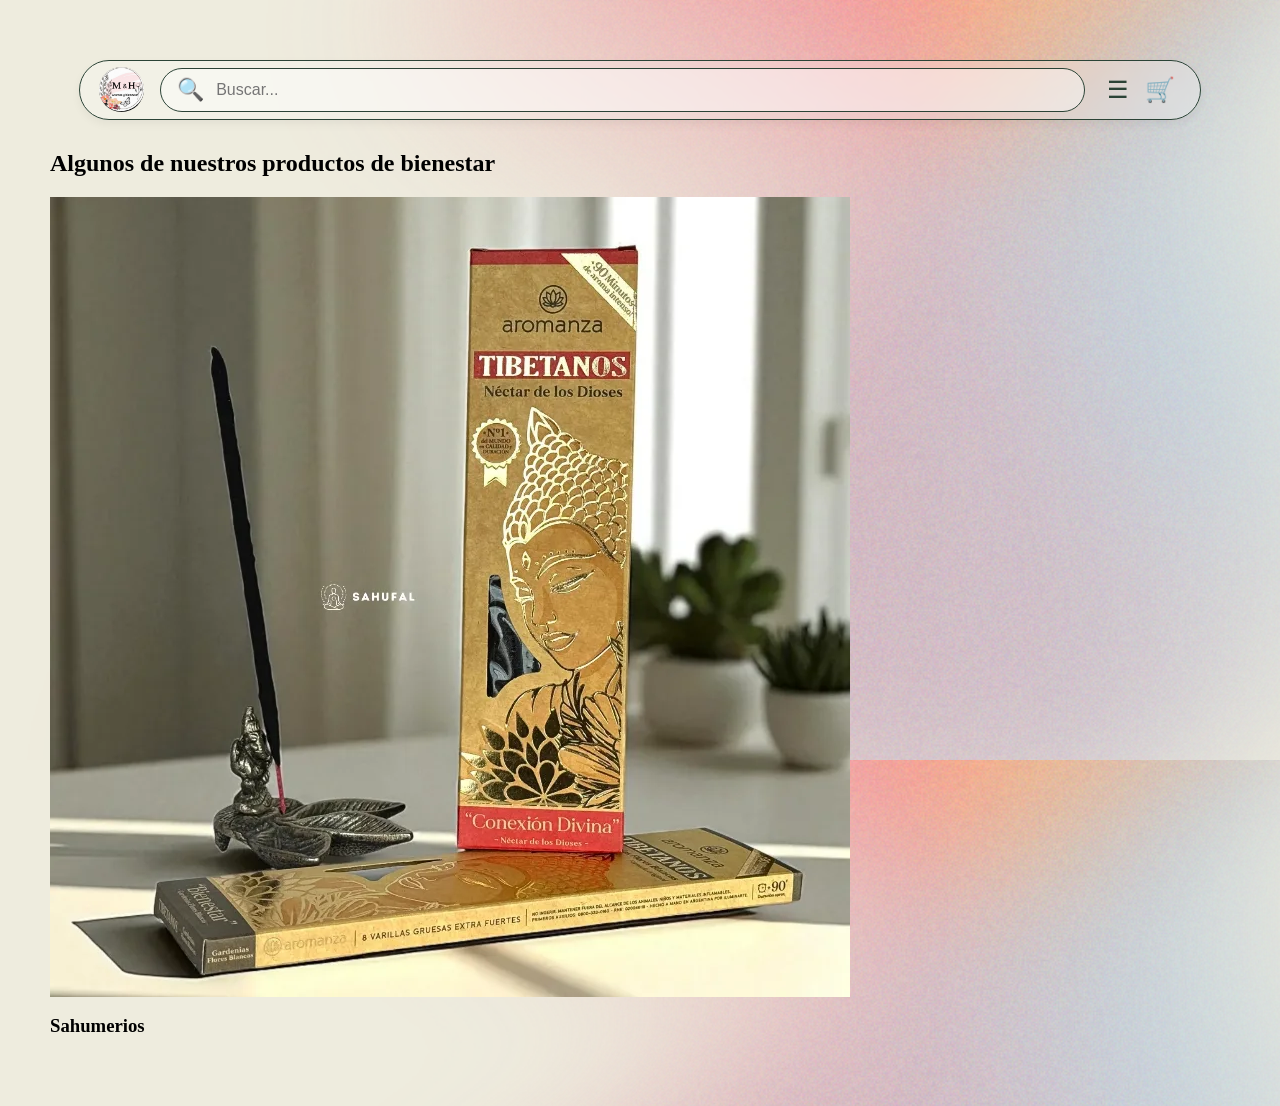
==== inicio.html @ cf646b52 "Agregando productos" ====
<html lang="es">
<head>
  <meta charset="UTF-8">
  <meta name="viewport" content="width=device-width, initial-scale=1.0"/>
  <title>MYH-Aromas y Bienestar</title>                                                                                                                                                                                                                                                                                                                                                                                                                                                                                                                                                                                                                                                                                                                                                                                                                                                                                                                                                                                                                                                                                                                                                                                                                                                                                                                                                                                                                                                                                                                                                                                                                                                                                                                                                                                                                                                                                                                                                                                                                                                                                                                                                                                                                                                                                                                                                                                                                                                                                                                                                                                                                                                                                                                                                                                                                                                                                                                                                                                                                                                                                                                                                                                                                                                                                                                                                                                                                                                                                                                                                                                                                                                                                                                                                                                                                                                                                                                                                                                                                                                                                                                                                                                                                                                                                                                                                                                                                                                                                                                                                                                                                                                                                                                                                                                                                                                                                                                                                                                                                                                                                                                                                                                                                                                                                                                                                                                                                                                                                                                                                                                                                                                                                                                                                                                                                                                                                                                                                                                                                                                                                                                                                                                                                                                                                                                                                                                                                                                                                                                                                                                                                                                                                                                                                                                                                                                                                                                                                                                                                                                                                                                                                                                                                                                                                                                                                                                                                                                                                                                                                                                                                                                                                                                                                                                                                                                                                                                                                                                                                                                                                                                                                                                                                                                                                                                                                                                                                                                                                                                                                                                                                                                                                                                                                                                                                                                                                                                                                                                                                                                                                                                                                                                                                                                                                                                                                                                                                                                                                                                                                                                                                                                                                                                                                                                                                                     
  <link rel="stylesheet" href="style1.css">
  <style>
  </style>
</head>
<body>
  <div class="card" style="background-image: url(imagenes/imagen.fondo.png);">
   <header class="site-header">
    <div class="container header-inner">
      <div class="logo">
          <img src="imagenes/logo.jpeg" alt="Logo M&H">
    </div>
    <div class="search-box">
          <span class="search-icon">🔍</span>
          <input type="text"  placeholder="Buscar...">
    </div>
    <div class="header-icons">
          <button class="btn-icon">☰</button>
          <button class="btn-icon">🛒</button>
  </div>
   </header>
    <main class="container">
      <h2 class="title">Algunos de nuestros productos de bienestar</h2>
      <div class="products-grid">
        <article class="product-card">
          <div class="image-container">
            <img src="imagenes/sahumerios.webp" alt="sahumerios">
          </div>
          <h3 class="product-title">Sahumerios</h3>
        </article>
      </div> 
      </main>
  </div>
</body>
---- style1.css ----
.card{
  width: 100vw;
  min-height: 100vh;
  box-sizing: border-box;
  margin: 0;
  padding: 50px;
}
body {
  margin: 0;
}
.site-header{
  position: relative;
  background: rgba(255, 255, 255, 0.25); /* Fondo semitransparente como la muestra */
  border: 1.5px solid #2b4336;
  border-radius: 999px;
  margin: 10px auto 30px auto;
  width: min(96%, 1120px);
  box-shadow: 0 4px 10px rgba(0, 0, 0, 0.05);
  backdrop-filter: blur(5px); 
   
}

.header-inner{
  display: flex;
  align-items: center;
  justify-content: space-between;
  gap: 1rem;
  padding: 0.4rem 1.2rem;
}

.btn-icon {
  background: none;
  border: none;
  font-size: 24px;
  cursor: pointer;
  color: #2b4336;
}
.logo img {
  width: 45px;
  height: 45px;
  border-radius: 50%;
  display: block;
}
.search-box {
  flex: 1;
  display: flex;
  align-items: center;
  gap: 10px;
  background: rgba(255,255,255, 0.4);
  border: 1.5px solid #2b4336;
  border-radius: 999px;
  padding: 8px 16px;
}
.search-box input {
  width: 100%;
  border: none;
  background: transparent;
  outline: none;
  font-size: 16px;
  color: #2b4336;
}
.search-icon{
  font-size: 22px;
  color: #2b4336;
}
.search-bar{
  flex: 1;
  display: flex;
  align-items: center;
  gap: 12px;
  background: rgba(255,255,255, 0.3);
  border: 2px solid #2b4336;
  border-radius: 999px;
  padding: 12px 24px;
}
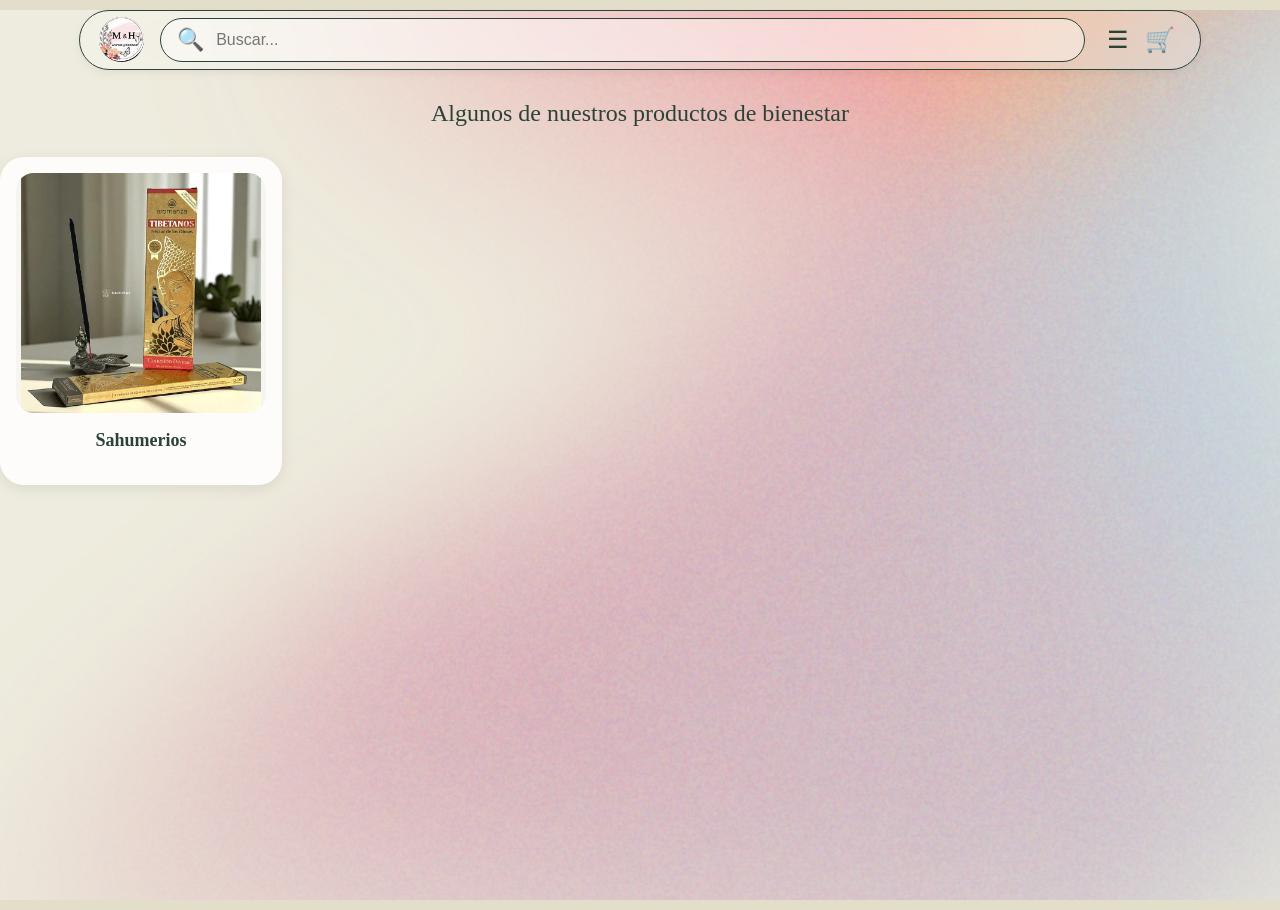
==== commit 915c8475: "Corrigiendo errores y agregando tarjeta de productos" ====
--- a/inicio.html
+++ b/inicio.html
@@ -8,7 +8,7 @@
   </style>
 </head>
 <body>
-  <div class="card" style="background-image: url(imagenes/imagen.fondo.png);">
+  <div class="page-container" style="background-image: url(imagenes/imagen.fondo.png);">
    <header class="site-header">
     <div class="container header-inner">
       <div class="logo">
--- a/style1.css
+++ b/style1.css
@@ -1,12 +1,17 @@
-.card{
-  width: 100vw;
+.page-container{
+  width: 100%;
   min-height: 100vh;
+  background-size: cover;
+  background-position: center;
+  background-repeat: no-repeat;
+  background-attachment: fixed;
   box-sizing: border-box;
-  margin: 0;
-  padding: 50px;
+  padding-bottom: 40px;
 }
 body {
   margin: 0;
+  padding: 0;
+  background-color: #e3dec9;
 }
 .site-header{
   position: relative;
@@ -72,4 +77,60 @@
   border: 2px solid #2b4336;
   border-radius: 999px;
   padding: 12px 24px;
+}
+.products-container{
+  display: flex;
+  justify-content: center;
+  align-items: stretch;
+  gap: 25px;
+  flex-wrap: wrap;
+  max-width: 1100px;
+  margin: 0 auto;
+  padding: 0 20px;
+}
+.product-card{
+  background:  rgba(255, 255, 255, 0.85);
+  border-radius: 24px;
+  padding: 16px;
+  display: flex;
+  flex-direction: column;
+  align-items: center;
+  width: 250px;
+  box-shadow: 0 4px 15px rgba(0, 0, 0, 0.08);
+  text-align: center;
+  backdrop-filter: blur(4px);
+  justify-content: space-between;
+}
+.title{
+  text-align: center;
+  color: #2b4336;
+  font-size: 24px;
+  font-weight: normal;
+  margin: 30px 0;
+}
+.image-container{
+  width: 100%;
+  height: 240px;
+  border-radius: 18px;
+  overflow: hidden;
+  margin-bottom: 12px;
+  background-color: #f7f5f0;
+  display: flex;
+  align-items: center;
+  justify-content: center;
+}
+.image-container img{
+  max-width: 100%;
+  max-height: 100%;
+  width: auto;
+  height: auto;
+  object-fit: contain;
+  display: block;
+}
+.product-card h3{
+  color: #2b4336;
+  font-size: 18px;
+  font-weight: 600;
+  margin-top: 5px;
+  font-family: 'Georgia', serif;
 }
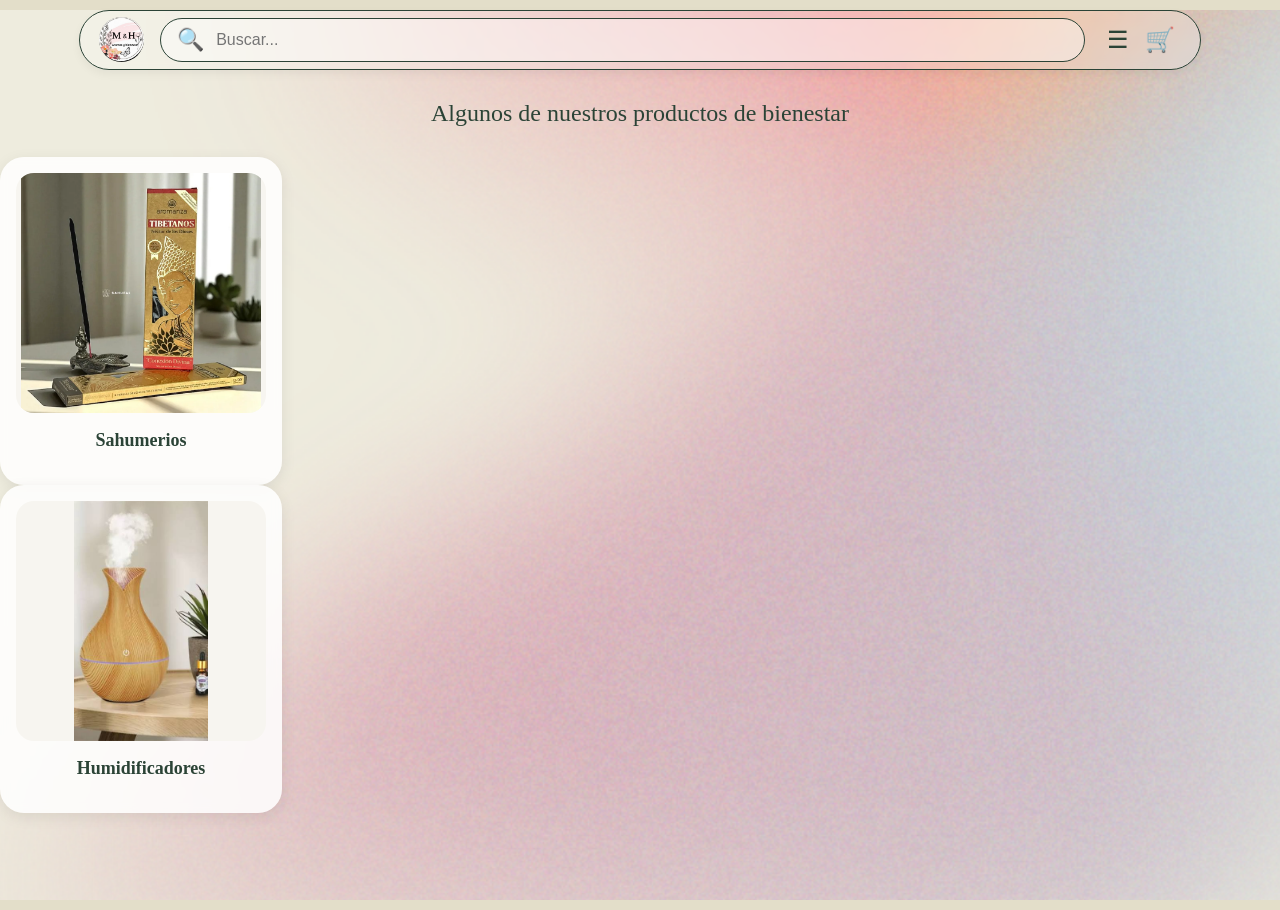
==== commit 82293395: "Agregue card producto humidificador" ====
--- a/inicio.html
+++ b/inicio.html
@@ -32,6 +32,12 @@
           </div>
           <h3 class="product-title">Sahumerios</h3>
         </article>
+        <article class="product-card">
+          <div class="image-container">
+            <img src="imagenes/humidificadores.jpg" alt="humidificadores">
+          </div>
+          <h3 class="product-title">Humidificadores</h3>
+        </article>
       </div> 
       </main>
   </div>
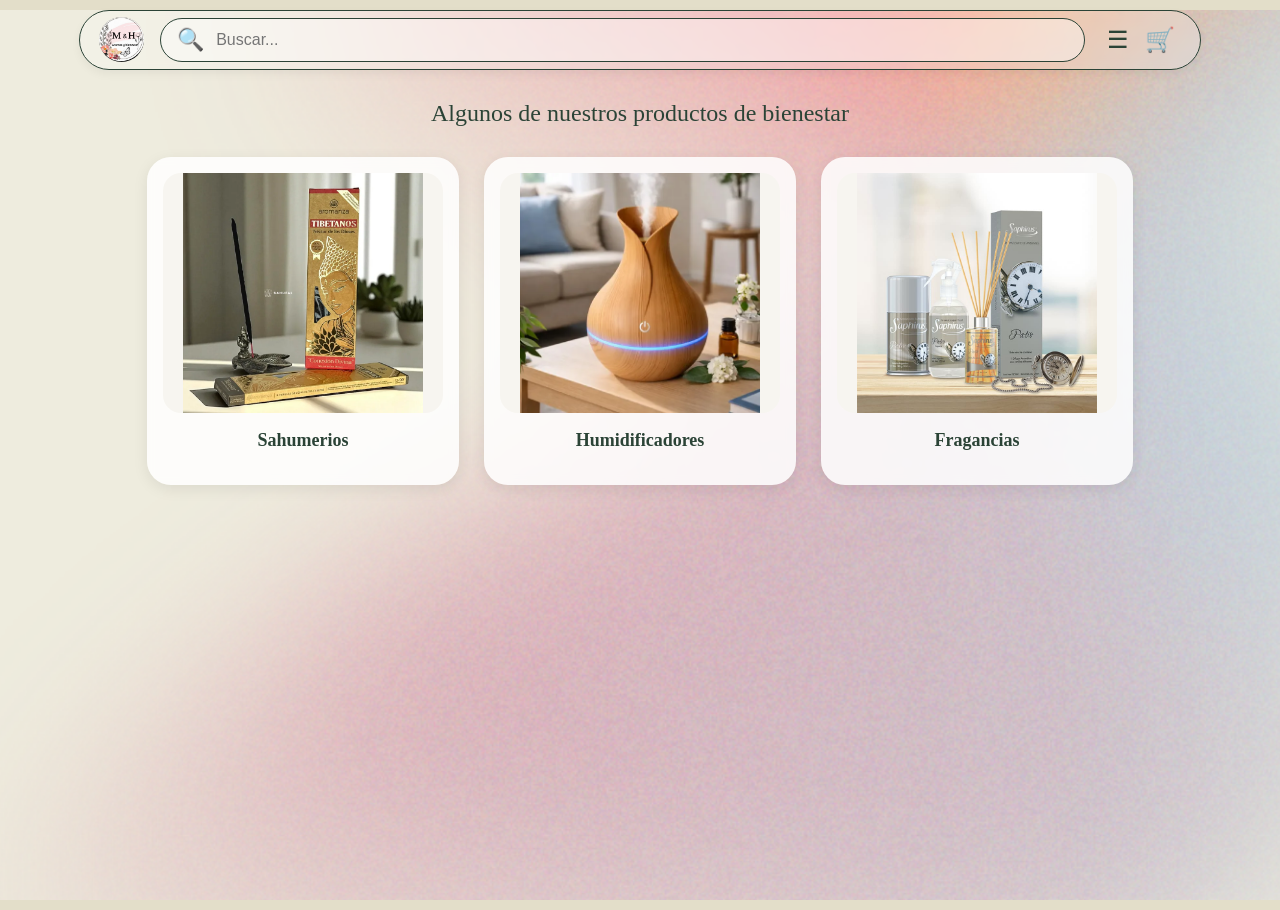
==== commit 1b2becf2: "Corrección de card fragancias y humidificadores" ====
--- a/inicio.html
+++ b/inicio.html
@@ -34,9 +34,15 @@
         </article>
         <article class="product-card">
           <div class="image-container">
-            <img src="imagenes/humidificadores.jpg" alt="humidificadores">
+            <img src="imagenes/humidificadores.webp" alt="humidificadores">
           </div>
           <h3 class="product-title">Humidificadores</h3>
+        </article>
+        <article class="product-card">
+          <div class="image-container">
+            <img src="imagenes/fragancias.jpg" alt="fragancias">
+          </div>
+          <h3 class="product-title">Fragancias</h3>
         </article>
       </div> 
       </main>
--- a/style1.css
+++ b/style1.css
@@ -78,8 +78,9 @@
   border-radius: 999px;
   padding: 12px 24px;
 }
-.products-container{
-  display: flex;
+.products-grid{
+  display: flex ;
+  flex-direction: row ;
   justify-content: center;
   align-items: stretch;
   gap: 25px;
@@ -100,6 +101,8 @@
   text-align: center;
   backdrop-filter: blur(4px);
   justify-content: space-between;
+  flex: 1;
+  max-width: 280px;
 }
 .title{
   text-align: center;
@@ -124,8 +127,9 @@
   max-height: 100%;
   width: auto;
   height: auto;
-  object-fit: contain;
+  object-fit: cover;
   display: block;
+  object-position: center;
 }
 .product-card h3{
   color: #2b4336;
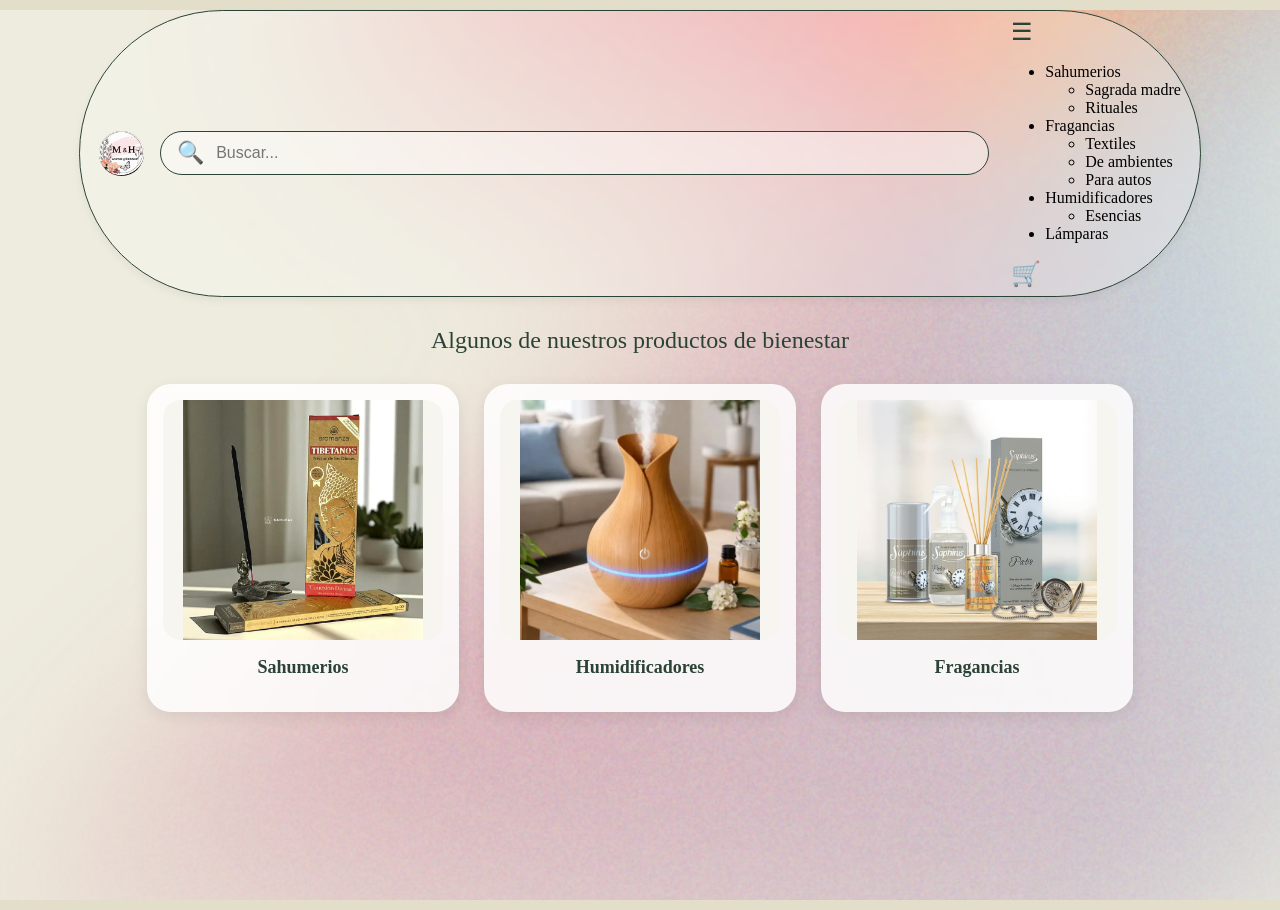
==== commit d73c3ece: "Agregué menú desplegable" ====
--- a/inicio.html
+++ b/inicio.html
@@ -19,7 +19,32 @@
           <input type="text"  placeholder="Buscar...">
     </div>
     <div class="header-icons">
+      <div class="dropdown">
           <button class="btn-icon">☰</button>
+          <div class="dropdown-menu">
+            <ul>
+              <li class="menu-category">Sahumerios
+                <ul>
+                  <li>Sagrada madre</li>
+                  <li>Rituales</li>
+                </ul>
+              </li>
+              <li class="menu-category">Fragancias
+                <ul>
+                  <li>Textiles</li>
+                  <li>De ambientes</li>
+                  <li>Para autos</li>
+                </ul>
+              </li>
+              <li class="menu-category">Humidificadores
+                <ul>
+                  <li>Esencias</li>
+                </ul>
+              </li>
+              <li class="menu-category">Lámparas</li>
+            </ul>
+          </div>
+      </div>
           <button class="btn-icon">🛒</button>
   </div>
    </header>
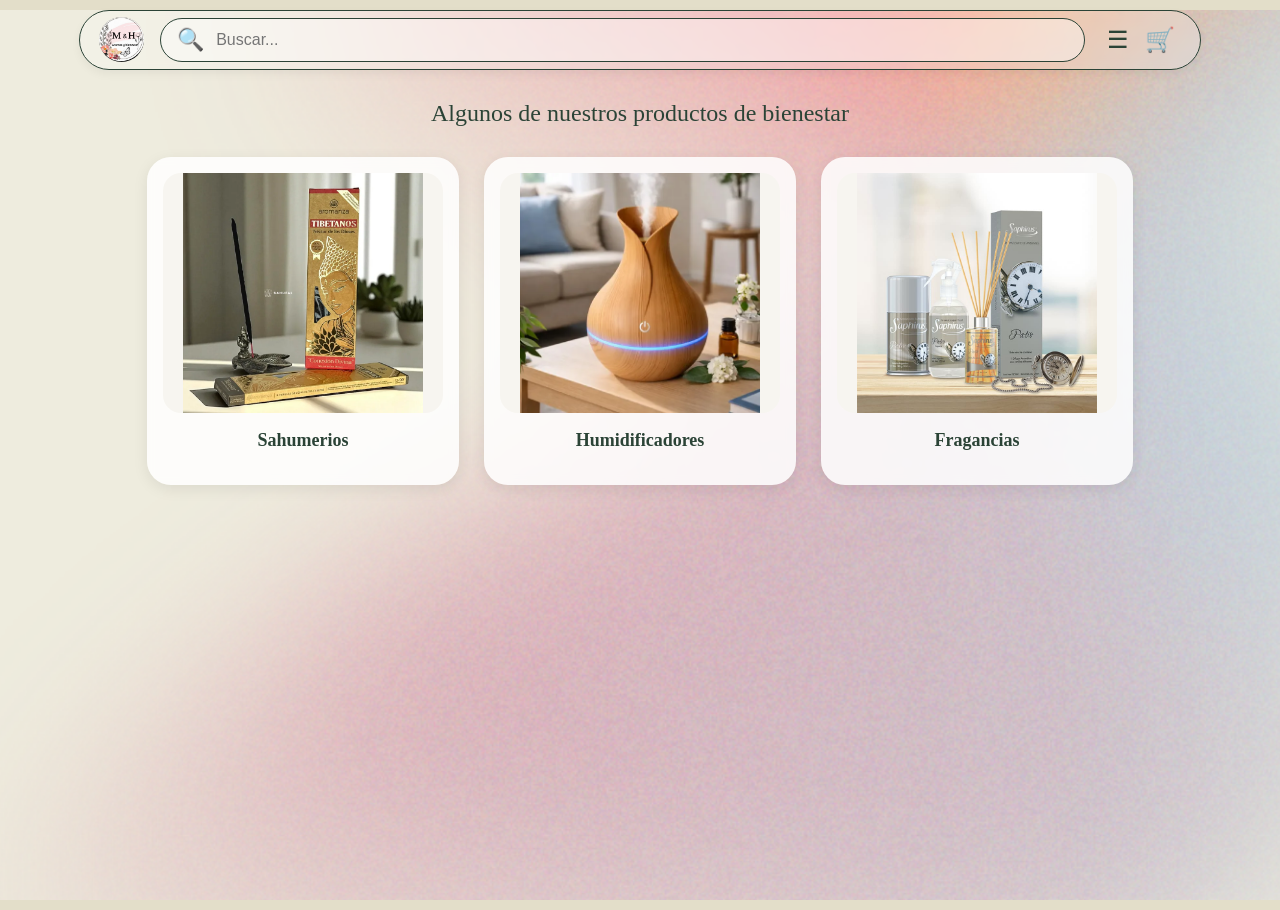
==== commit e5f5ea3e: "Agregando etiquetas de enlace a cada opción" ====
--- a/inicio.html
+++ b/inicio.html
@@ -25,23 +25,23 @@
             <ul>
               <li class="menu-category">Sahumerios
                 <ul>
-                  <li>Sagrada madre</li>
-                  <li>Rituales</li>
+                  <li><a href="#sagrada-madre">Sagrada madre</a></li>
+                  <li><a href="#rituales">Rituales</a></li>
                 </ul>
               </li>
               <li class="menu-category">Fragancias
                 <ul>
-                  <li>Textiles</li>
-                  <li>De ambientes</li>
-                  <li>Para autos</li>
+                  <li><a href="#textiles">Textiles</a></li>
+                  <li><a href="#ambientes">De ambientes</a></li>
+                  <li><a href="#autos">Para autos</a></li>
                 </ul>
               </li>
               <li class="menu-category">Humidificadores
                 <ul>
-                  <li>Esencias</li>
+                  <li><a href="#esencias">Esencias</a></li>
                 </ul>
               </li>
-              <li class="menu-category">Lámparas</li>
+              <li class="menu-category"><a href="#lamparas">Lamparas</a></li>
             </ul>
           </div>
       </div>
--- a/style1.css
+++ b/style1.css
@@ -22,6 +22,7 @@
   width: min(96%, 1120px);
   box-shadow: 0 4px 10px rgba(0, 0, 0, 0.05);
   backdrop-filter: blur(5px); 
+  z-index: 100;
    
 }
 
@@ -137,4 +138,55 @@
   font-weight: 600;
   margin-top: 5px;
   font-family: 'Georgia', serif;
+}
+.dropdown{
+  position: relative;
+  display: inline-block;
+}
+.dropdown-menu{
+  display: none;
+  position: absolute;
+  right: 0;
+  top: 100%;
+  width: 210px;
+  background-color: rgba(255, 255, 255, 0.95);
+  border: 1.5px solid #2b4336;
+  border-radius: 16px;
+  padding: 14px 18px;
+  box-shadow: 0px 8px 20px rgba(0, 0, 0, 0.15);
+  backdrop-filter: blur(6px);
+  z-index: 1000;
+  text-align: left;
+}
+.dropdown:hover .dropdown-menu{
+  display: block;
+}
+.dropdown-menu ul{
+  list-style: none;
+  padding: 0;
+  margin: 0;
+}
+.menu-category{
+  font-weight: bold;
+  color: #2b4336;
+  font-size: 15px;
+  margin-top: 8px;
+  font-family: 'Georgia', serif;
+}
+.menu-category:first-child{
+  margin-top: 0;
+}
+.menu-category::before{
+  content: "° ";
+}
+.dropdown-menu ul ul{
+  padding-left: 12px;
+}
+.dropdown-menu ul ul li::before{
+  content: "*";
+  margin-right: 4px;
+}
+.dropdown-menu ul ul li:hover{
+  color: #000;
+  text-decoration: underline;
 }
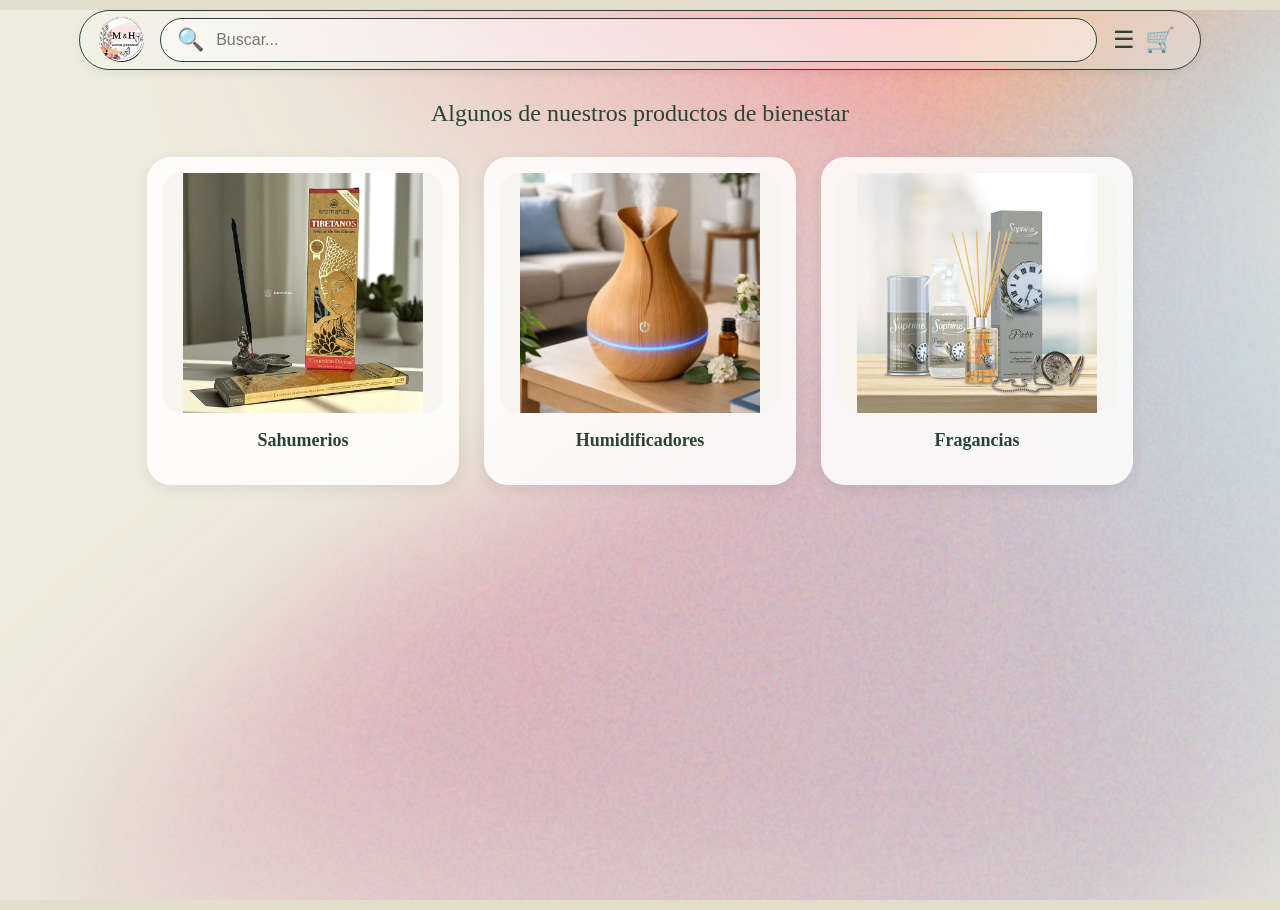
==== commit 74537f3b: "Corrigiendo pulsor del menú" ====
--- a/inicio.html
+++ b/inicio.html
@@ -20,7 +20,8 @@
     </div>
     <div class="header-icons">
       <div class="dropdown">
-          <button class="btn-icon">☰</button>
+        <input type="checkbox" id="menu-toggle" class="menu-checkbox">
+          <label for="menu-toggle" class="btn-icon">☰</label>
           <div class="dropdown-menu">
             <ul>
               <li class="menu-category">Sahumerios
@@ -41,7 +42,7 @@
                   <li><a href="#esencias">Esencias</a></li>
                 </ul>
               </li>
-              <li class="menu-category"><a href="#lamparas">Lamparas</a></li>
+              <li class="menu-category"><a href="#lamparas" class="category-link">Lamparas</a></li>
             </ul>
           </div>
       </div>
--- a/style1.css
+++ b/style1.css
@@ -143,18 +143,21 @@
   position: relative;
   display: inline-block;
 }
+.dropdown-checkbox{
+  display: none;
+}
 .dropdown-menu{
   display: none;
   position: absolute;
   right: 0;
   top: 100%;
   width: 210px;
-  background-color: rgba(255, 255, 255, 0.95);
+  background-color: rgba(255, 255, 255, 0.98);
   border: 1.5px solid #2b4336;
   border-radius: 16px;
   padding: 14px 18px;
-  box-shadow: 0px 8px 20px rgba(0, 0, 0, 0.15);
-  backdrop-filter: blur(6px);
+  box-shadow: 0px 10px 25px rgba(0, 0, 0, 0.25);
+  backdrop-filter: blur(8px);
   z-index: 1000;
   text-align: left;
 }
@@ -182,6 +185,16 @@
 .dropdown-menu ul ul{
   padding-left: 12px;
 }
+.dropdown-menu a{
+  text-decoration: none;
+  color: #4a5d52;
+  font-size: 13px;
+  font-weight: normal;
+  display: inline-block;
+  width: 100%;
+  padding: 2px 0;
+  transition: color 0.2s ease;
+}
 .dropdown-menu ul ul li::before{
   content: "*";
   margin-right: 4px;
@@ -189,4 +202,26 @@
 .dropdown-menu ul ul li:hover{
   color: #000;
   text-decoration: underline;
+}
+.dropdown-menu a:hover{
+  color: #000000;
+  font-weight: bold;
+}
+.category-link{
+  color: #2b4336;
+  font-weight: bold;
+  font-family: 'Georgia',serif;
+}
+.menu-checkbox{
+  display: none;
+}
+.label.btn-icon{
+  cursor: pointer;
+  user-select: none;
+  font-size: 20px;
+  color: #2b4336;
+  display: inline-block;
+}
+.menu-checkbox:checked ~ .dropdown-menu{
+  display:block;
 }
